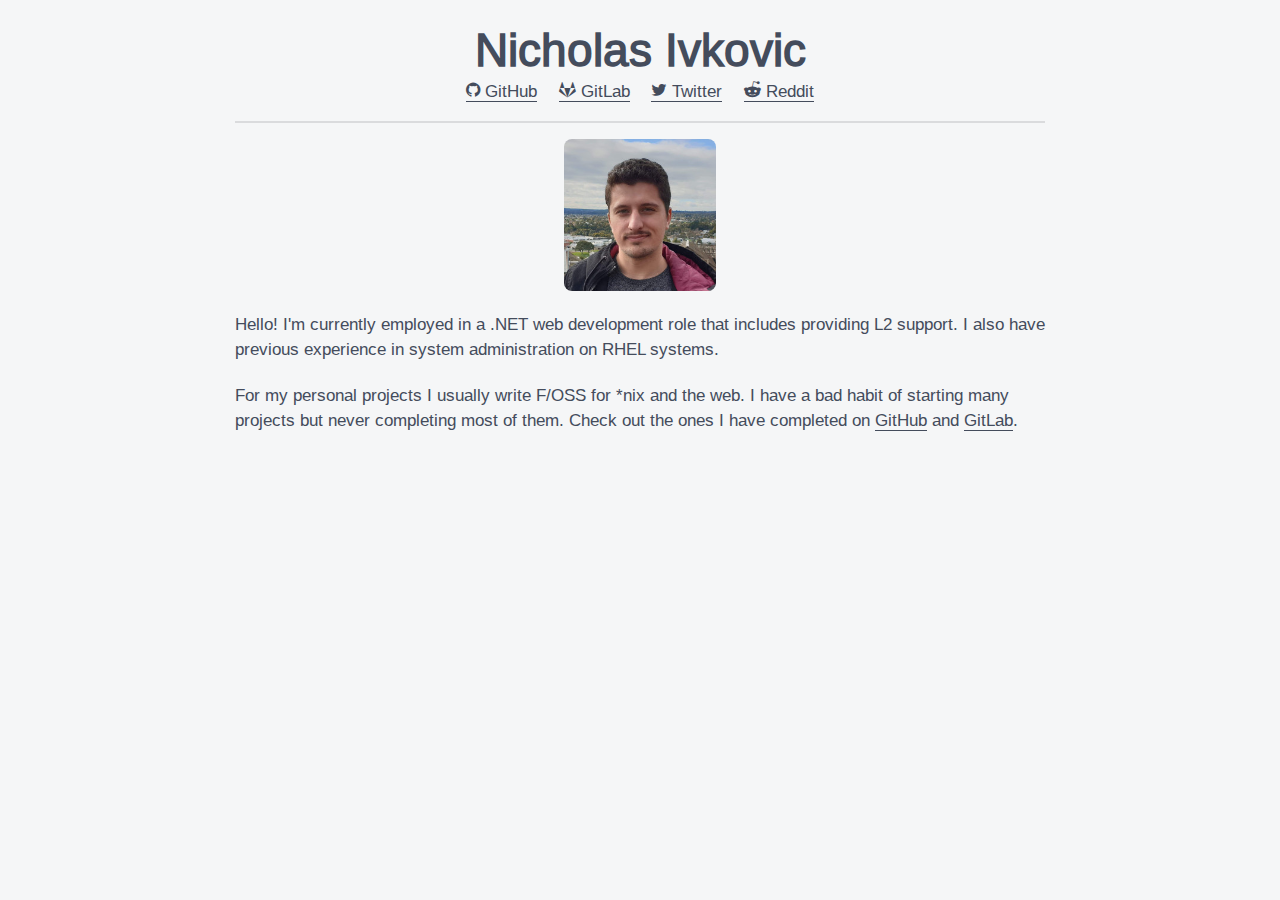
==== index.html @ a5f43fe8 "Replaced Font Awesome with IcoMoon" ====
<!DOCTYPE html>
<html lang="en">
<head>
	<title>Nicholas Ivkovic</title>
	
	<meta http-equiv="Content-Type" content="text/html; charset=utf-8">
	<meta name="author" content="Nicholas Ivkovic">
	<meta name="description" content="Experience in web development and system administration, writes F/OSS for *nix and the web">
	<meta name="viewport" content="width=480">
	<meta name="MobileOptimized" content="480">
	<meta name="HandheldFriendly" content="true">

	<link rel="canonical" href="https://nivkovic.net">
	<link rel="shortcut icon" href="res/img/me.ico">
	<link rel="stylesheet" href="css/nivkovic.css">
	<link rel="stylesheet" href="css/icomoon.css">
</head>
<body>
	<div id="header" role="banner">
		<h1>Nicholas Ivkovic</h1>
		<div id="nav" role="navigation" aria-label="External links">
			<ul>
				<li><a href="https://www.github.com/n-ivkovic"><i class="icon-github" aria-hidden="true"></i> GitHub</a></li>
				<li><a href="https://www.gitlab.com/n-ivkovic"><i class="icon-gitlab" aria-hidden="true"></i> GitLab</a></li>
				<li><a href="https://www.twitter.com/nivkovic_"><i class="icon-twitter" aria-hidden="true"></i> Twitter</a></li>
				<li><a href="https://www.reddit.com/user/n-ivkovic"><i class="icon-reddit-alien" aria-hidden="true"></i> Reddit</a></li>
			</ul>
		</div>
		<!-- /#nav -->
		<hr>
	</div>
	<!-- /#header -->

	<div id="main" role="main">
		<img src="res/img/me.jpg" alt="Me" style="height:9em">
		<p>
			Hello!
			I'm currently employed in a .NET web development role that includes providing L2 support.
			I also have previous experience in system administration on RHEL systems.
		</p>
		<p>
			For my personal projects I usually write F/OSS for *nix and the web.
			I have a bad habit of starting many projects but never completing most of them.
			Check out the ones I have completed on <a href="https://www.github.com/n-ivkovic">GitHub</a> and <a href="https://www.gitlab.com/n-ivkovic">GitLab</a>.
		</p>
	</div>
	<!-- /#main -->
</body>
</html>
---- css/nivkovic.css ----
@font-face {
	font-family: "Liberation Sans";
	src: local("Liberation Sans"), local("Liberation Sans Regular"), url("../res/font/LiberationSans-Regular.ttf");
	font-weight: normal;
}

html {
	font-family: "Liberation Sans", "Arial", sans-serif;
	font-size: 1.05em;
	text-align: center;
	background-color: #F5F6F7;
	color: #444C5C;
}
body {
	margin: 1em auto;
	text-align: left;
}
#header, #footer {
	margin: 1em 0;
	text-align: center;
}
#header h1 {
	line-height: 85%;
}
#header ul {
	margin: 0.5em 0 0 0;
	padding: 0;
	list-style-type: none;
}
#header ul li {
	display: inline;
	margin: 0 0.5em;
}
h1, h2, h3, h4, h5, h6 {
	margin-bottom: 0.1em;
	font-weight: bold;
	line-height: 115%;
}
h1 {
	font-size: 2.75em;
}
a:link, a:visited {
	margin-bottom: 0.15em;
	border-width: 0.05em;
	border-bottom-style: solid;
	text-decoration: none;
	border-color: #444C5C;
	color: #444C5C;
}
a:hover, a:active {
	margin-bottom: 0em;
	border-width: 0.2em;
	border-bottom-style: solid;
	border-color: #7785A1;
	color: #7785A1;
}
p, li, th, td {
	line-height: 150%;
}
p, table {
	margin: 1.25em 0;
}
ul, ol {
	padding: 0 0 0 1.25em;
}
ul {
	list-style-type: disc;
}
hr {
	border-width: 1px;
	border-style: solid;
	margin: 1em 0;
}
hr, table, tr, td, th, pre, blockquote {
	border-color: #DADBDD; /*#444C5C alpha 25% on #F5F6F7*/
}
img {
	display: block;
	margin-left: auto;
	margin-right: auto;
	border-radius: 8px;
}

@media screen and (max-width: 900px) {
	body {
		width: 90%;
	}
}
@media screen and (min-width: 900px) {
	body {
		width: 810px;
	}
}
---- css/icomoon.css ----
@font-face {
  font-family: "icomoon";
  src: url("../res/font/icomoon.eot?y9frk6");
  src: url("../res/font/icomoon.eot?y9frk6#iefix"), url("../res/font/icomoon.ttf?y9frk6"), url("../res/font/icomoon.woff?y9frk6"), url("../res/font/icomoon.svg?y9frk6#icomoon");
  font-weight: normal;
  font-style: normal;
}

[class^="icon-"], [class*=" icon-"] {
  /* use !important to prevent issues with browser extensions that change fonts */
  font-family: "icomoon" !important;
  font-style: normal;
  font-weight: normal;
  font-variant: normal;
  text-transform: none;
  line-height: 1;

  /* Better Font Rendering =========== */
  -webkit-font-smoothing: antialiased;
  -moz-osx-font-smoothing: grayscale;
}

.icon-reddit-alien:before {
  content: "\e900";
}
.icon-twitter:before {
  content: "\e901";
}
.icon-gitlab:before {
  content: "\e902";
}
.icon-github:before {
  content: "\e903";
}
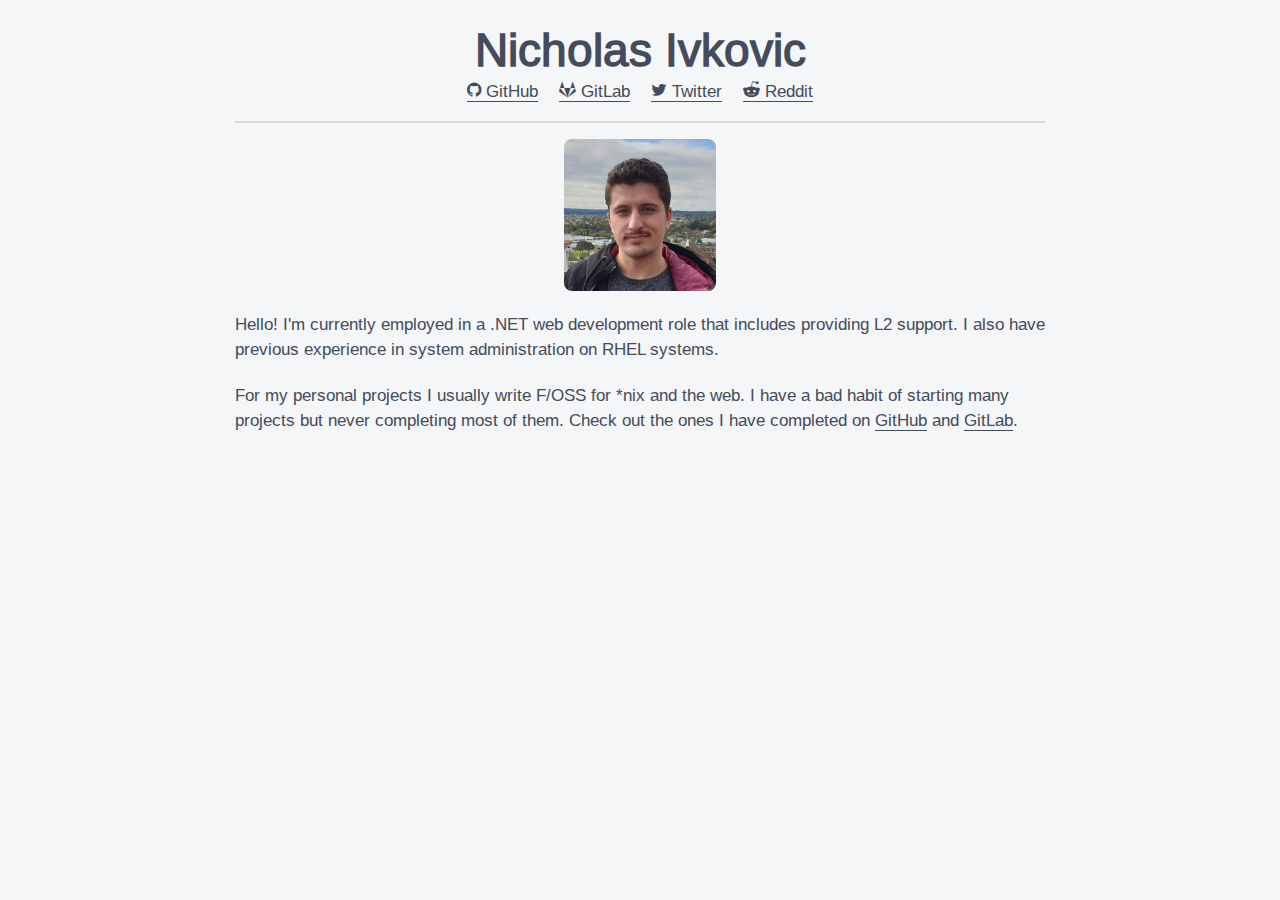
==== commit 2d33a92c: "Font and CSS optimisations * Fixed broken Liberation Sans loading * Converted Liberation Sans to var" ====
--- a/index.html
+++ b/index.html
@@ -12,18 +12,17 @@
 
 	<link rel="canonical" href="https://nivkovic.net">
 	<link rel="shortcut icon" href="res/img/me.ico">
-	<link rel="stylesheet" href="css/nivkovic.css">
-	<link rel="stylesheet" href="css/icomoon.css">
+	<link rel="stylesheet" href="stylesheet.css">
 </head>
 <body>
 	<div id="header" role="banner">
 		<h1>Nicholas Ivkovic</h1>
 		<div id="nav" role="navigation" aria-label="External links">
 			<ul>
-				<li><a href="https://www.github.com/n-ivkovic"><i class="icon-github" aria-hidden="true"></i> GitHub</a></li>
-				<li><a href="https://www.gitlab.com/n-ivkovic"><i class="icon-gitlab" aria-hidden="true"></i> GitLab</a></li>
-				<li><a href="https://www.twitter.com/nivkovic_"><i class="icon-twitter" aria-hidden="true"></i> Twitter</a></li>
-				<li><a href="https://www.reddit.com/user/n-ivkovic"><i class="icon-reddit-alien" aria-hidden="true"></i> Reddit</a></li>
+				<li><a href="https://www.github.com/n-ivkovic"><span class="icon-github" aria-hidden="true"></span>GitHub</a></li>
+				<li><a href="https://www.gitlab.com/n-ivkovic"><span class="icon-gitlab" aria-hidden="true"></span>GitLab</a></li>
+				<li><a href="https://www.twitter.com/nivkovic_"><span class="icon-twitter" aria-hidden="true"></span>Twitter</a></li>
+				<li><a href="https://www.reddit.com/user/n-ivkovic"><span class="icon-reddit" aria-hidden="true"></span>Reddit</a></li>
 			</ul>
 		</div>
 		<!-- /#nav -->
--- a/stylesheet.css
+++ b/stylesheet.css
@@ -0,0 +1,138 @@
+/* Font Squirrel */
+@font-face {
+    font-family: "Liberation Sans";
+    src: url("res/font/LiberationSans-Regular.eot");
+    src: local("Liberation Sans"),
+		url("res/font/LiberationSans-Regular.eot?#iefix") format("embedded-opentype"),
+		url("res/font/LiberationSans-Regular.woff2") format("woff2"),
+		url("res/font/LiberationSans-Regular.woff") format("woff"),
+		url("res/font/LiberationSans-Regular.ttf") format("truetype"),
+		url("res/font/LiberationSans-Regular.svg#liberation_sansregular") format("svg");
+    font-weight: normal;
+    font-style: normal;
+}
+
+/* IcoMoon */
+@font-face {
+	font-family: "IcoMoon";
+	src: url("res/font/icomoon.eot");
+	src: url("res/font/icomoon.eot#iefix") format("embedded-opentype"),
+		url("res/font/icomoon.woff") format("woff"),
+		url("res/font/icomoon.ttf") format("truetype"),
+		url("res/font/icomoon.svg#icomoon") format("svg");
+	font-weight: normal;
+	font-style: normal;
+	font-display: block;
+}
+[class^="icon-"], [class*=" icon-"] {
+	font-family: "icomoon" !important;
+	font-style: normal;
+	font-weight: normal;
+	font-variant: normal;
+	text-transform: none;
+	line-height: 1;
+	padding-right: 0.25em;
+	-webkit-font-smoothing: antialiased;
+	-moz-osx-font-smoothing: grayscale;
+}
+.icon-github:before {
+  content: "\E900";
+}
+.icon-gitlab:before {
+  content: "\E901";
+}
+.icon-twitter:before {
+  content: "\E902";
+}
+.icon-reddit:before {
+  content: "\E903";
+}
+
+/* nivkovic */
+html {
+	font-family: "Liberation Sans", "Arial", sans-serif;
+	font-size: 1.05em;
+	text-align: center;
+	background-color: #F5F6F7;
+	color: #444C5C;
+}
+body {
+	margin: 1em auto;
+	text-align: left;
+}
+#header, #footer {
+	margin: 1em 0;
+	text-align: center;
+}
+#header h1 {
+	line-height: 85%;
+}
+#header ul {
+	margin: 0.5em 0 0 0;
+	padding: 0;
+	list-style-type: none;
+}
+#header ul li {
+	display: inline;
+	margin: 0 0.5em;
+}
+h1, h2, h3, h4, h5, h6 {
+	margin-bottom: 0.1em;
+	font-weight: bold;
+	line-height: 115%;
+}
+h1 {
+	font-size: 2.75em;
+}
+a:link, a:visited {
+	margin-bottom: 0.15em;
+	border-width: 0.05em;
+	border-bottom-style: solid;
+	text-decoration: none;
+	border-color: #444C5C;
+	color: #444C5C;
+}
+a:hover, a:active {
+	margin-bottom: 0em;
+	border-width: 0.2em;
+	border-bottom-style: solid;
+	border-color: #7785A1;
+	color: #7785A1;
+}
+p, li, th, td {
+	line-height: 150%;
+}
+p, table {
+	margin: 1.25em 0;
+}
+ul, ol {
+	padding: 0 0 0 1.25em;
+}
+ul {
+	list-style-type: disc;
+}
+hr {
+	border-width: 1px;
+	border-style: solid;
+	margin: 1em 0;
+}
+hr, table, tr, td, th, pre, blockquote {
+	border-color: #DADBDD; /*#444C5C alpha 25% on #F5F6F7*/
+}
+img {
+	display: block;
+	margin-left: auto;
+	margin-right: auto;
+	border-radius: 8px;
+}
+@media screen and (max-width: 900px) {
+	body {
+		width: 90%;
+	}
+}
+@media screen and (min-width: 900px) {
+	body {
+		width: 810px;
+	}
+}
+
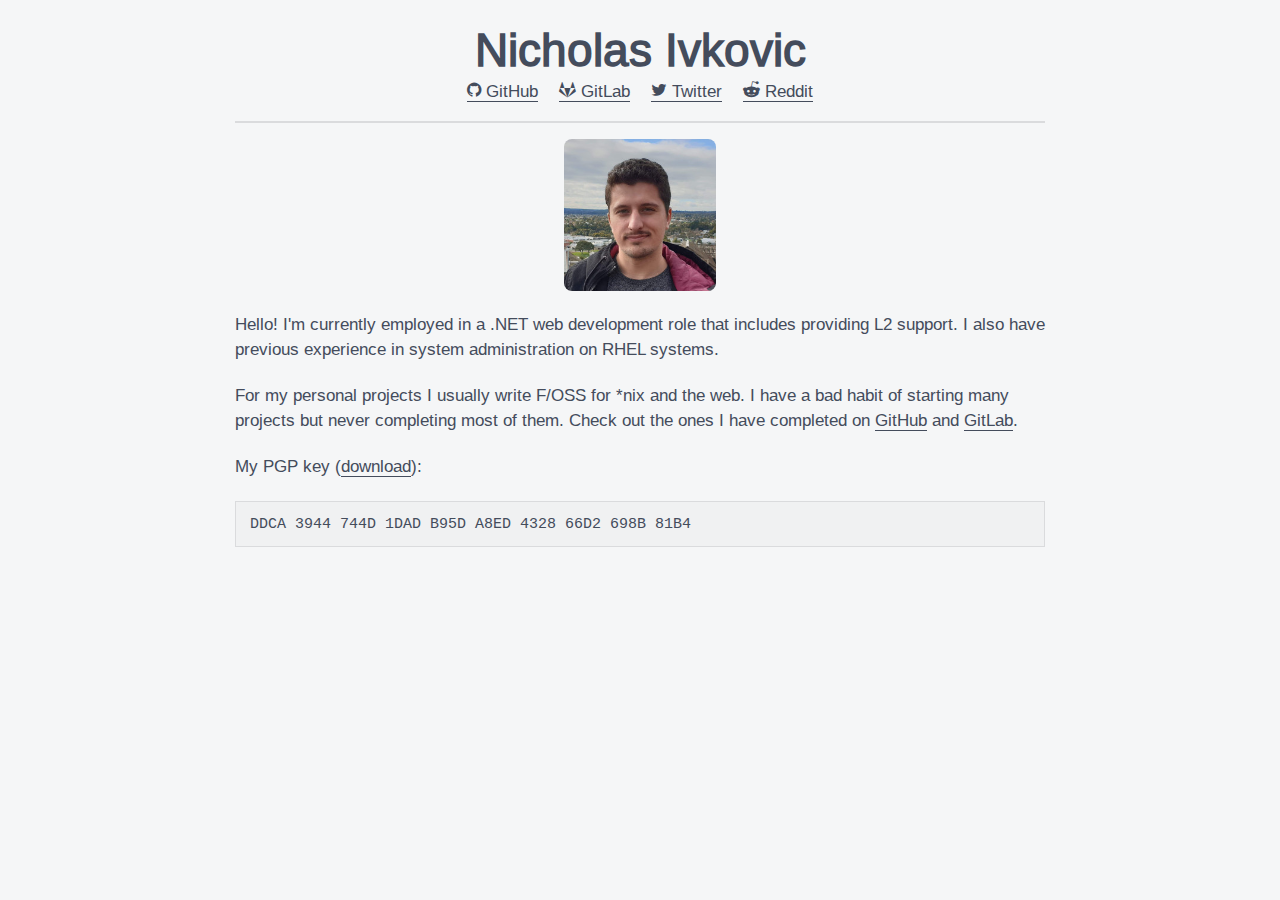
==== commit edc4bd9e: "Added PGP key" ====
--- a/index.html
+++ b/index.html
@@ -42,6 +42,10 @@
 			I have a bad habit of starting many projects but never completing most of them.
 			Check out the ones I have completed on <a href="https://www.github.com/n-ivkovic">GitHub</a> and <a href="https://www.gitlab.com/n-ivkovic">GitLab</a>.
 		</p>
+		<p>
+			My PGP key (<a href="nivkovic.pgp">download</a>):
+			<pre><code>DDCA 3944 744D 1DAD B95D A8ED 4328 66D2 698B 81B4</code></pre>
+		</p>
 	</div>
 	<!-- /#main -->
 </body>
--- a/stylesheet.css
+++ b/stylesheet.css
@@ -1,17 +1,29 @@
 /* Font Squirrel */
 @font-face {
-    font-family: "Liberation Sans";
-    src: url("res/font/LiberationSans-Regular.eot");
-    src: local("Liberation Sans"),
+	font-family: "Liberation Sans";
+	src: url("res/font/LiberationSans-Regular.eot");
+	src: local("Liberation Sans"),
 		url("res/font/LiberationSans-Regular.eot?#iefix") format("embedded-opentype"),
 		url("res/font/LiberationSans-Regular.woff2") format("woff2"),
 		url("res/font/LiberationSans-Regular.woff") format("woff"),
 		url("res/font/LiberationSans-Regular.ttf") format("truetype"),
 		url("res/font/LiberationSans-Regular.svg#liberation_sansregular") format("svg");
-    font-weight: normal;
-    font-style: normal;
+	font-weight: normal;
+	font-style: normal;
 }
-
+@font-face {
+	font-family: "Liberation Mono";
+	src: url("res/font/LiberationMono-Regular.eot");
+	src: local("Liberation Mono"),
+		url("res/font/LiberationMono-Regular.eot?#iefix") format("embedded-opentype"),
+		url("res/font/LiberationMono-Regular.woff2") format("woff2"),
+		url("res/font/LiberationMono-Regular.woff") format("woff"),
+		url("res/font/LiberationMono-Regular.ttf") format("truetype"),
+		url("res/font/LiberationMono-Regular.svg#liberation_monoregular") format("svg");
+	font-weight: normal;
+	font-style: normal;
+}
+ 
 /* IcoMoon */
 @font-face {
 	font-family: "IcoMoon";
@@ -25,7 +37,7 @@
 	font-display: block;
 }
 [class^="icon-"], [class*=" icon-"] {
-	font-family: "icomoon" !important;
+	font-family: "IcoMoon" !important;
 	font-style: normal;
 	font-weight: normal;
 	font-variant: normal;
@@ -84,6 +96,9 @@
 h1 {
 	font-size: 2.75em;
 }
+h6, code, #footer {
+	font-size: 0.875em;
+}
 a:link, a:visited {
 	margin-bottom: 0.15em;
 	border-width: 0.05em;
@@ -116,8 +131,18 @@
 	border-style: solid;
 	margin: 1em 0;
 }
+code {
+	font-family: "Liberation Mono", "Lucida Console", monospace;
+}
+pre {
+	border: 1px solid;
+	padding: 1em;
+}
 hr, table, tr, td, th, pre, blockquote {
 	border-color: #DADBDD; /*#444C5C alpha 25% on #F5F6F7*/
+}
+th, pre, code, blockquote {
+	background-color: #F0F1F2; /*#444C5C alpha 5% on #F5F6F7*/
 }
 img {
 	display: block;
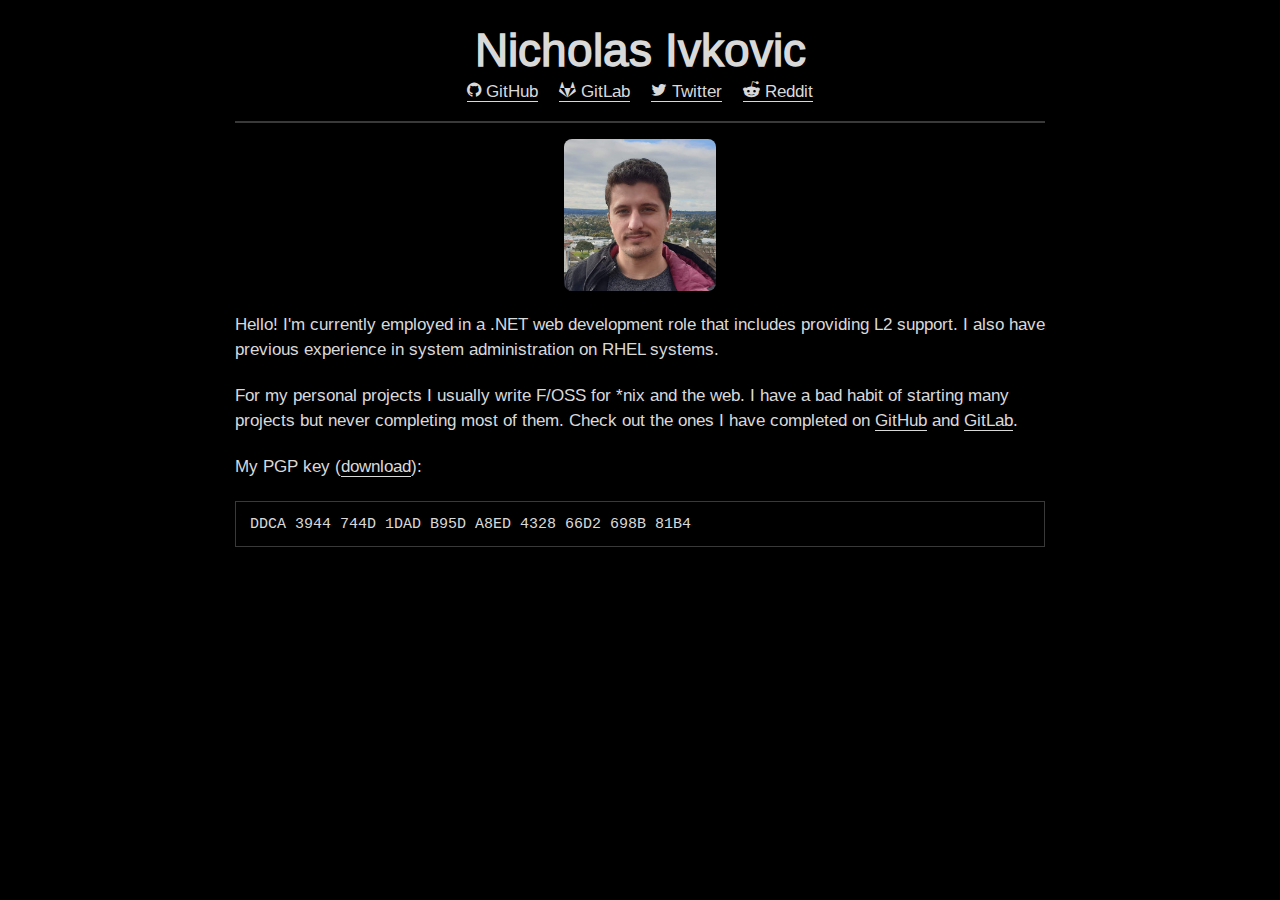
==== commit 137e143b: "Changed to dark theme, moved CSS to index" ====
--- a/index.html
+++ b/index.html
@@ -12,7 +12,180 @@
 
 	<link rel="canonical" href="https://nivkovic.net">
 	<link rel="shortcut icon" href="res/img/me.ico">
-	<link rel="stylesheet" href="stylesheet.css">
+
+	<style>
+		/* Font Squirrel */
+		@font-face {
+			font-family: "Liberation Sans";
+			src: url("res/font/LiberationSans-Regular.eot");
+			src: local("Liberation Sans"),
+				url("res/font/LiberationSans-Regular.eot?#iefix") format("embedded-opentype"),
+				url("res/font/LiberationSans-Regular.woff2") format("woff2"),
+				url("res/font/LiberationSans-Regular.woff") format("woff"),
+				url("res/font/LiberationSans-Regular.ttf") format("truetype"),
+				url("res/font/LiberationSans-Regular.svg#liberation_sansregular") format("svg");
+			font-weight: normal;
+			font-style: normal;
+		}
+		@font-face {
+			font-family: "Liberation Mono";
+			src: url("res/font/LiberationMono-Regular.eot");
+			src: local("Liberation Mono"),
+				url("res/font/LiberationMono-Regular.eot?#iefix") format("embedded-opentype"),
+				url("res/font/LiberationMono-Regular.woff2") format("woff2"),
+				url("res/font/LiberationMono-Regular.woff") format("woff"),
+				url("res/font/LiberationMono-Regular.ttf") format("truetype"),
+				url("res/font/LiberationMono-Regular.svg#liberation_monoregular") format("svg");
+			font-weight: normal;
+			font-style: normal;
+		}
+		 
+		/* IcoMoon */
+		@font-face {
+			font-family: "IcoMoon";
+			src: url("res/font/icomoon.eot");
+			src: url("res/font/icomoon.eot#iefix") format("embedded-opentype"),
+				url("res/font/icomoon.woff") format("woff"),
+				url("res/font/icomoon.ttf") format("truetype"),
+				url("res/font/icomoon.svg#icomoon") format("svg");
+			font-weight: normal;
+			font-style: normal;
+			font-display: block;
+		}
+		[class^="icon-"], [class*=" icon-"] {
+			font-family: "IcoMoon" !important;
+			font-style: normal;
+			font-weight: normal;
+			font-variant: normal;
+			text-transform: none;
+			line-height: 1;
+			padding-right: 0.25em;
+			-webkit-font-smoothing: antialiased;
+			-moz-osx-font-smoothing: grayscale;
+		}
+		.icon-github:before {
+		  content: "\E900";
+		}
+		.icon-gitlab:before {
+		  content: "\E901";
+		}
+		.icon-twitter:before {
+		  content: "\E902";
+		}
+		.icon-reddit:before {
+		  content: "\E903";
+		}
+
+		/* nivkovic */
+		html {
+			font-family: "Liberation Sans", "Arial", sans-serif;
+			font-size: 1.05em;
+			text-align: center;
+		}
+		body {
+			margin: 1em auto;
+			text-align: left;
+		}
+		#header, #footer {
+			margin: 1em 0;
+			text-align: center;
+		}
+		#header h1 {
+			line-height: 85%;
+		}
+		#header ul {
+			margin: 0.5em 0 0 0;
+			padding: 0;
+			list-style-type: none;
+		}
+		#header ul li {
+			display: inline;
+			margin: 0 0.5em;
+		}
+		h1, h2, h3, h4, h5, h6 {
+			margin-bottom: 0.1em;
+			font-weight: bold;
+			line-height: 115%;
+		}
+		h1 {
+			font-size: 2.75em;
+		}
+		h6, code, #footer {
+			font-size: 0.875em;
+		}
+		a:link, a:visited {
+			margin-bottom: 0.15em;
+			border-width: 0.05em;
+			border-bottom-style: solid;
+			text-decoration: none;
+		}
+		a:hover, a:active {
+			margin-bottom: 0em;
+			border-width: 0.2em;
+			border-bottom-style: solid;
+		}
+		p, li, th, td {
+			line-height: 150%;
+		}
+		p, table {
+			margin: 1.25em 0;
+		}
+		ul, ol {
+			padding: 0 0 0 1.25em;
+		}
+		ul {
+			list-style-type: disc;
+		}
+		hr {
+			border-width: 1px;
+			border-style: solid;
+			margin: 1em 0;
+		}
+		code {
+			font-family: "Liberation Mono", "Lucida Console", monospace;
+		}
+		pre {
+			overflow: auto;
+			border: 1px solid;
+			padding: 1em;
+		}
+		img {
+			display: block;
+			margin-left: auto;
+			margin-right: auto;
+			border-radius: 8px;
+		}
+		@media screen and (max-width: 900px) {
+			body {
+				width: 90%;
+			}
+		}
+		@media screen and (min-width: 900px) {
+			body {
+				width: 810px;
+			}
+		}
+		/* nivkovic colours */
+		html {
+			background-color: #000000;
+		}
+		html, a:link, a:visited, h1, h2, h3, h4, h5, h6 {
+			color: #D9D9DA; 
+		}
+		a:hover, a:active {
+			color: #F9F9FA;
+		}
+		a:link, a:visited {
+			border-color: #D9D9DA; 
+		}
+		a:hover, a:active {
+			border-color: #F9F9FA;
+		}
+		hr, table, tr, td, th, pre, blockquote {
+			border-color: #39393A;
+		}
+	</style>
+
 </head>
 <body>
 	<div id="header" role="banner">
@@ -44,8 +217,8 @@
 		</p>
 		<p>
 			My PGP key (<a href="nivkovic.pgp">download</a>):
-			<pre><code>DDCA 3944 744D 1DAD B95D A8ED 4328 66D2 698B 81B4</code></pre>
 		</p>
+		<pre><code>DDCA 3944 744D 1DAD B95D A8ED 4328 66D2 698B 81B4</code></pre>
 	</div>
 	<!-- /#main -->
 </body>
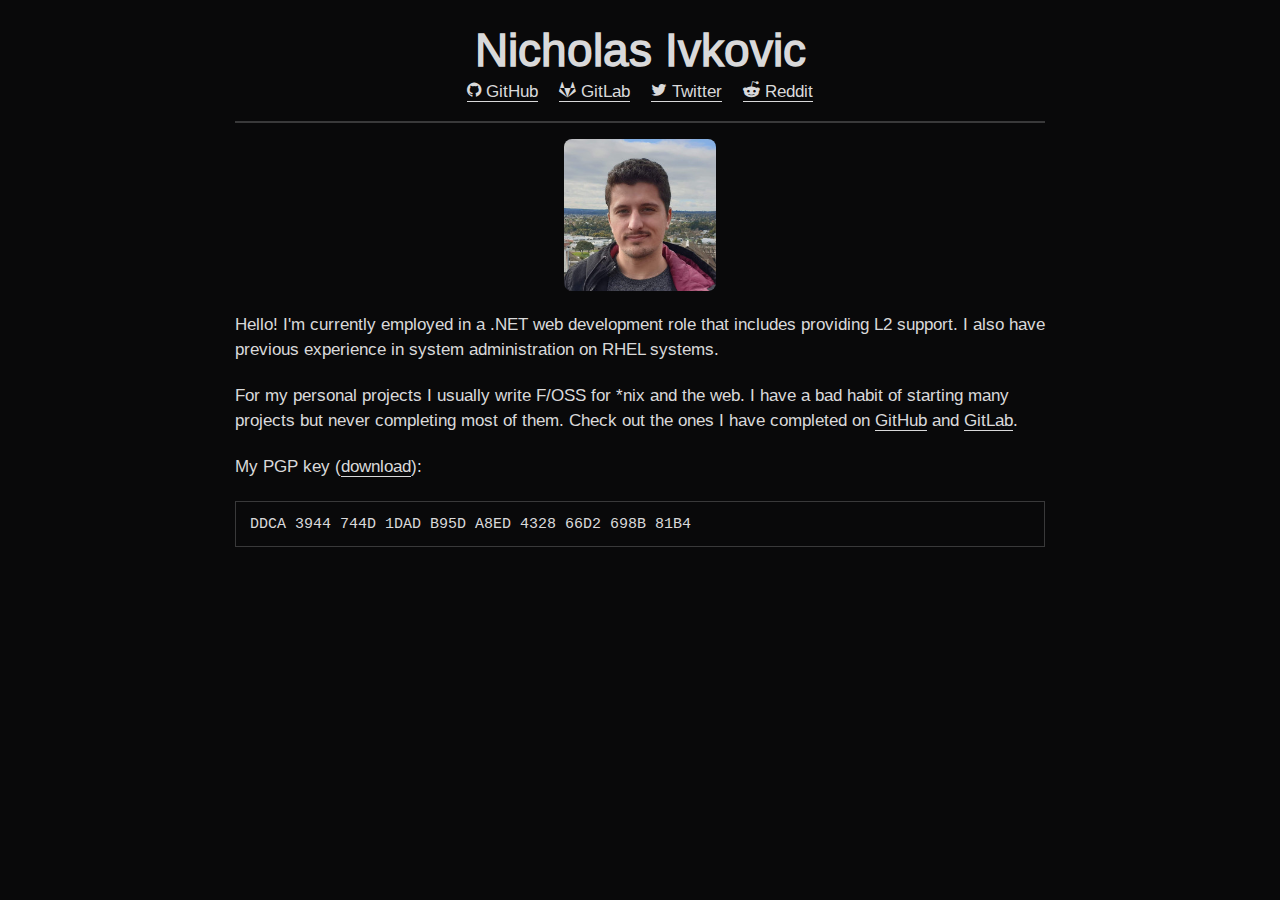
==== commit 46596f30: "CSS changes, renamed PGP public key file" ====
--- a/index.html
+++ b/index.html
@@ -13,7 +13,7 @@
 	<link rel="canonical" href="https://nivkovic.net">
 	<link rel="shortcut icon" href="res/img/me.ico">
 
-	<style>
+	<style type="text/css">
 		/* Font Squirrel */
 		@font-face {
 			font-family: "Liberation Sans";
@@ -113,16 +113,17 @@
 		h6, code, #footer {
 			font-size: 0.875em;
 		}
+		a {
+			text-decoration: none;
+			border-bottom-style: solid;
+		}
 		a:link, a:visited {
-			margin-bottom: 0.15em;
+			margin-bottom: 0.1em;
 			border-width: 0.05em;
-			border-bottom-style: solid;
-			text-decoration: none;
 		}
 		a:hover, a:active {
 			margin-bottom: 0em;
-			border-width: 0.2em;
-			border-bottom-style: solid;
+			border-width: 0.15em;
 		}
 		p, li, th, td {
 			line-height: 150%;
@@ -167,7 +168,7 @@
 		}
 		/* nivkovic colours */
 		html {
-			background-color: #000000;
+			background-color: #09090A;
 		}
 		html, a:link, a:visited, h1, h2, h3, h4, h5, h6 {
 			color: #D9D9DA; 
@@ -216,7 +217,7 @@
 			Check out the ones I have completed on <a href="https://www.github.com/n-ivkovic">GitHub</a> and <a href="https://www.gitlab.com/n-ivkovic">GitLab</a>.
 		</p>
 		<p>
-			My PGP key (<a href="nivkovic.pgp">download</a>):
+			My PGP key (<a href="nivkovic.asc">download</a>):
 		</p>
 		<pre><code>DDCA 3944 744D 1DAD B95D A8ED 4328 66D2 698B 81B4</code></pre>
 	</div>
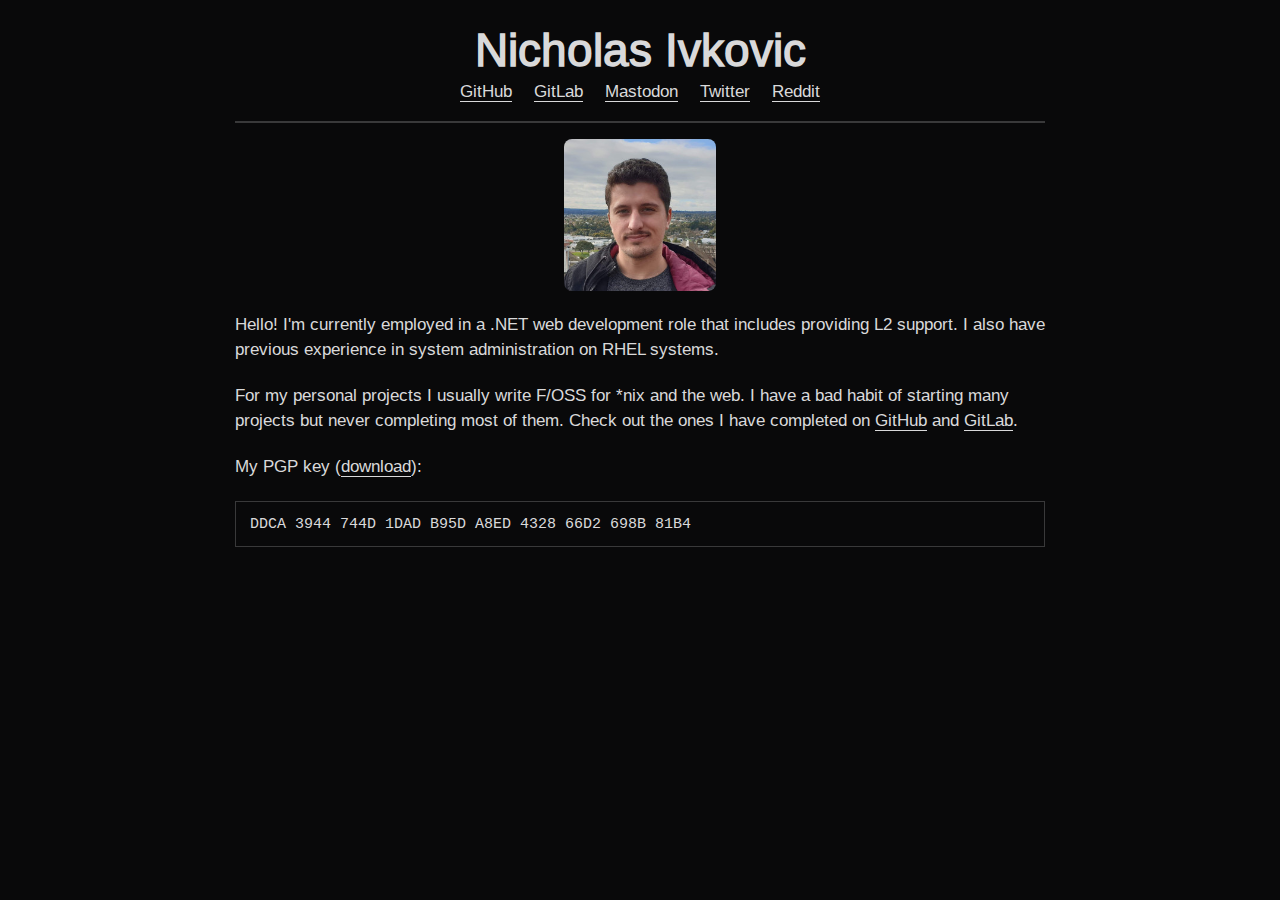
==== commit 98a6401c: "Updated links, removed IcoMoon icons" ====
--- a/index.html
+++ b/index.html
@@ -40,42 +40,6 @@
 			font-style: normal;
 		}
 		 
-		/* IcoMoon */
-		@font-face {
-			font-family: "IcoMoon";
-			src: url("res/font/icomoon.eot");
-			src: url("res/font/icomoon.eot#iefix") format("embedded-opentype"),
-				url("res/font/icomoon.woff") format("woff"),
-				url("res/font/icomoon.ttf") format("truetype"),
-				url("res/font/icomoon.svg#icomoon") format("svg");
-			font-weight: normal;
-			font-style: normal;
-			font-display: block;
-		}
-		[class^="icon-"], [class*=" icon-"] {
-			font-family: "IcoMoon" !important;
-			font-style: normal;
-			font-weight: normal;
-			font-variant: normal;
-			text-transform: none;
-			line-height: 1;
-			padding-right: 0.25em;
-			-webkit-font-smoothing: antialiased;
-			-moz-osx-font-smoothing: grayscale;
-		}
-		.icon-github:before {
-		  content: "\E900";
-		}
-		.icon-gitlab:before {
-		  content: "\E901";
-		}
-		.icon-twitter:before {
-		  content: "\E902";
-		}
-		.icon-reddit:before {
-		  content: "\E903";
-		}
-
 		/* nivkovic */
 		html {
 			font-family: "Liberation Sans", "Arial", sans-serif;
@@ -193,10 +157,11 @@
 		<h1>Nicholas Ivkovic</h1>
 		<div id="nav" role="navigation" aria-label="External links">
 			<ul>
-				<li><a href="https://www.github.com/n-ivkovic"><span class="icon-github" aria-hidden="true"></span>GitHub</a></li>
-				<li><a href="https://www.gitlab.com/n-ivkovic"><span class="icon-gitlab" aria-hidden="true"></span>GitLab</a></li>
-				<li><a href="https://www.twitter.com/nivkovic_"><span class="icon-twitter" aria-hidden="true"></span>Twitter</a></li>
-				<li><a href="https://www.reddit.com/user/n-ivkovic"><span class="icon-reddit" aria-hidden="true"></span>Reddit</a></li>
+				<li><a href="https://www.github.com/n-ivkovic">GitHub</a></li>
+				<li><a href="https://www.gitlab.com/n-ivkovic">GitLab</a></li>
+				<li><a href="https://mastodon.online/@nivkovic">Mastodon</a></li>
+				<li><a href="https://www.twitter.com/nivkovic_">Twitter</a></li>
+				<li><a href="https://www.reddit.com/user/n-ivkovic">Reddit</a></li>
 			</ul>
 		</div>
 		<!-- /#nav -->
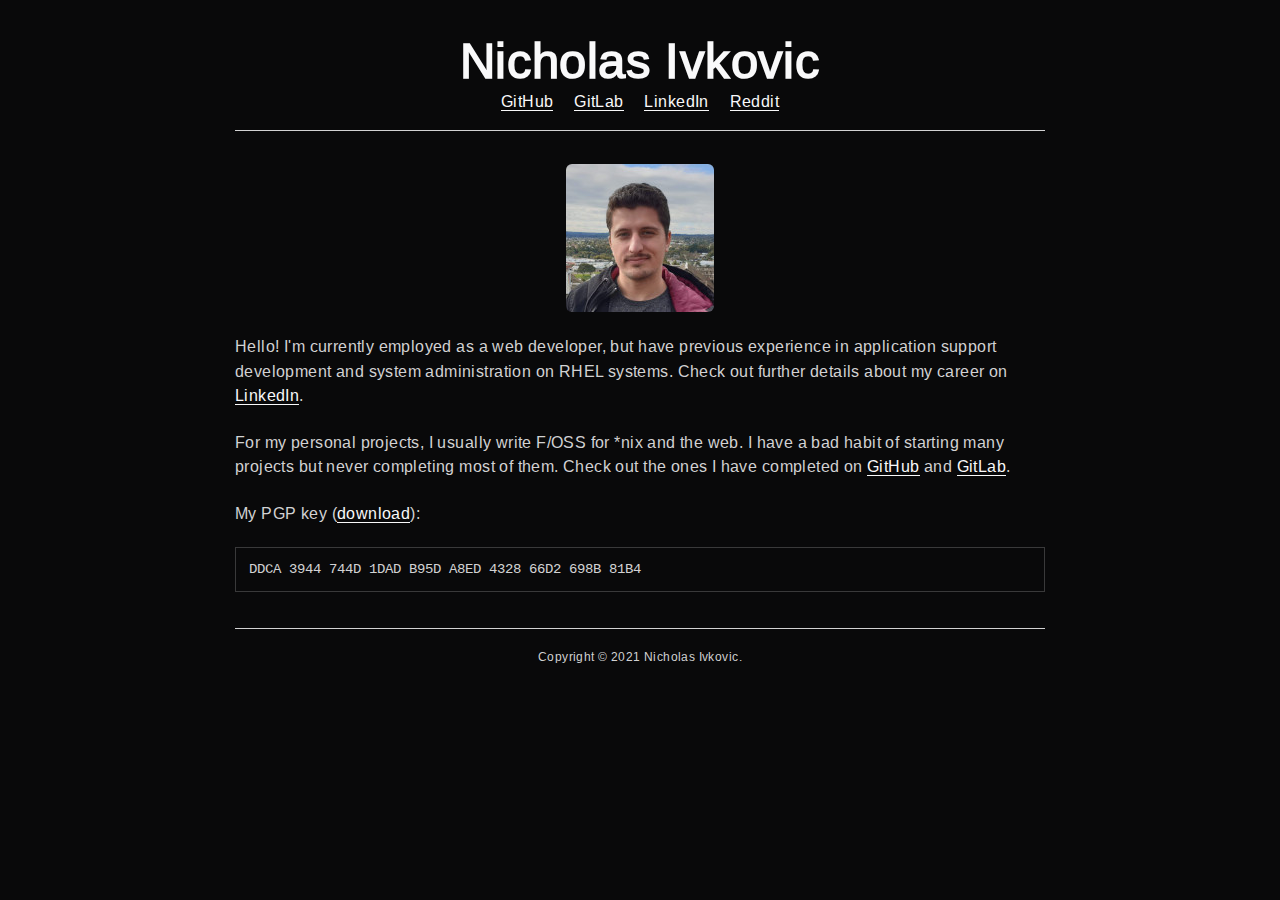
==== commit 0c95598d: "Updated job details, preparations for full blog-enabled site" ====
--- a/index.html
+++ b/index.html
@@ -5,179 +5,40 @@
 	
 	<meta http-equiv="Content-Type" content="text/html; charset=utf-8">
 	<meta name="author" content="Nicholas Ivkovic">
-	<meta name="description" content="Experience in web development and system administration, writes F/OSS for *nix and the web">
+	<meta name="description" content="Web developer, writes F/OSS for *nix and the web">
 	<meta name="viewport" content="width=480">
 	<meta name="MobileOptimized" content="480">
 	<meta name="HandheldFriendly" content="true">
 
 	<link rel="canonical" href="https://nivkovic.net">
-	<link rel="shortcut icon" href="res/img/me.ico">
-
-	<style type="text/css">
-		/* Font Squirrel */
-		@font-face {
-			font-family: "Liberation Sans";
-			src: url("res/font/LiberationSans-Regular.eot");
-			src: local("Liberation Sans"),
-				url("res/font/LiberationSans-Regular.eot?#iefix") format("embedded-opentype"),
-				url("res/font/LiberationSans-Regular.woff2") format("woff2"),
-				url("res/font/LiberationSans-Regular.woff") format("woff"),
-				url("res/font/LiberationSans-Regular.ttf") format("truetype"),
-				url("res/font/LiberationSans-Regular.svg#liberation_sansregular") format("svg");
-			font-weight: normal;
-			font-style: normal;
-		}
-		@font-face {
-			font-family: "Liberation Mono";
-			src: url("res/font/LiberationMono-Regular.eot");
-			src: local("Liberation Mono"),
-				url("res/font/LiberationMono-Regular.eot?#iefix") format("embedded-opentype"),
-				url("res/font/LiberationMono-Regular.woff2") format("woff2"),
-				url("res/font/LiberationMono-Regular.woff") format("woff"),
-				url("res/font/LiberationMono-Regular.ttf") format("truetype"),
-				url("res/font/LiberationMono-Regular.svg#liberation_monoregular") format("svg");
-			font-weight: normal;
-			font-style: normal;
-		}
-		 
-		/* nivkovic */
-		html {
-			font-family: "Liberation Sans", "Arial", sans-serif;
-			font-size: 1.05em;
-			text-align: center;
-		}
-		body {
-			margin: 1em auto;
-			text-align: left;
-		}
-		#header, #footer {
-			margin: 1em 0;
-			text-align: center;
-		}
-		#header h1 {
-			line-height: 85%;
-		}
-		#header ul {
-			margin: 0.5em 0 0 0;
-			padding: 0;
-			list-style-type: none;
-		}
-		#header ul li {
-			display: inline;
-			margin: 0 0.5em;
-		}
-		h1, h2, h3, h4, h5, h6 {
-			margin-bottom: 0.1em;
-			font-weight: bold;
-			line-height: 115%;
-		}
-		h1 {
-			font-size: 2.75em;
-		}
-		h6, code, #footer {
-			font-size: 0.875em;
-		}
-		a {
-			text-decoration: none;
-			border-bottom-style: solid;
-		}
-		a:link, a:visited {
-			margin-bottom: 0.1em;
-			border-width: 0.05em;
-		}
-		a:hover, a:active {
-			margin-bottom: 0em;
-			border-width: 0.15em;
-		}
-		p, li, th, td {
-			line-height: 150%;
-		}
-		p, table {
-			margin: 1.25em 0;
-		}
-		ul, ol {
-			padding: 0 0 0 1.25em;
-		}
-		ul {
-			list-style-type: disc;
-		}
-		hr {
-			border-width: 1px;
-			border-style: solid;
-			margin: 1em 0;
-		}
-		code {
-			font-family: "Liberation Mono", "Lucida Console", monospace;
-		}
-		pre {
-			overflow: auto;
-			border: 1px solid;
-			padding: 1em;
-		}
-		img {
-			display: block;
-			margin-left: auto;
-			margin-right: auto;
-			border-radius: 8px;
-		}
-		@media screen and (max-width: 900px) {
-			body {
-				width: 90%;
-			}
-		}
-		@media screen and (min-width: 900px) {
-			body {
-				width: 810px;
-			}
-		}
-		/* nivkovic colours */
-		html {
-			background-color: #09090A;
-		}
-		html, a:link, a:visited, h1, h2, h3, h4, h5, h6 {
-			color: #D9D9DA; 
-		}
-		a:hover, a:active {
-			color: #F9F9FA;
-		}
-		a:link, a:visited {
-			border-color: #D9D9DA; 
-		}
-		a:hover, a:active {
-			border-color: #F9F9FA;
-		}
-		hr, table, tr, td, th, pre, blockquote {
-			border-color: #39393A;
-		}
-	</style>
-
+	<link rel="stylesheet" href="stylesheet.css">
 </head>
 <body>
 	<div id="header" role="banner">
 		<h1>Nicholas Ivkovic</h1>
-		<div id="nav" role="navigation" aria-label="External links">
+		<div class="nav" role="navigation" aria-label="External navigation">
 			<ul>
+				<!--<li><a href="./index.html">Home</a></li>-->
+				<!--<li><a href="./blog/index.html">Blog</a></li>-->
 				<li><a href="https://www.github.com/n-ivkovic">GitHub</a></li>
 				<li><a href="https://www.gitlab.com/n-ivkovic">GitLab</a></li>
-				<li><a href="https://mastodon.online/@nivkovic">Mastodon</a></li>
-				<li><a href="https://www.twitter.com/nivkovic_">Twitter</a></li>
+				<li><a href="https://www.linkedin.com/in/nicholas-ivkovic">LinkedIn</a></li>
 				<li><a href="https://www.reddit.com/user/n-ivkovic">Reddit</a></li>
 			</ul>
 		</div>
 		<!-- /#nav -->
-		<hr>
 	</div>
 	<!-- /#header -->
 
 	<div id="main" role="main">
-		<img src="res/img/me.jpg" alt="Me" style="height:9em">
+		<img src="res/img/me.jpg" alt="Me">
 		<p>
 			Hello!
-			I'm currently employed in a .NET web development role that includes providing L2 support.
-			I also have previous experience in system administration on RHEL systems.
+			I'm currently employed as a web developer, but have previous experience in application support development and system administration on RHEL systems.
+			Check out further details about my career on <a href="https://www.linkedin.com/in/nicholas-ivkovic">LinkedIn</a>.
 		</p>
 		<p>
-			For my personal projects I usually write F/OSS for *nix and the web.
+			For my personal projects, I usually write F/OSS for *nix and the web.
 			I have a bad habit of starting many projects but never completing most of them.
 			Check out the ones I have completed on <a href="https://www.github.com/n-ivkovic">GitHub</a> and <a href="https://www.gitlab.com/n-ivkovic">GitLab</a>.
 		</p>
@@ -187,5 +48,26 @@
 		<pre><code>DDCA 3944 744D 1DAD B95D A8ED 4328 66D2 698B 81B4</code></pre>
 	</div>
 	<!-- /#main -->
+
+	<div id="footer" role="contentinfo">
+		<!--<div class="nav" role="navigation" aria-label="External navigation">
+			<ul>
+				<li><a href="https://www.github.com/n-ivkovic">GitHub</a></li>
+				<li><a href="https://www.gitlab.com/n-ivkovic">GitLab</a></li>
+				<li><a href="https://www.linkedin.com/in/nicholas-ivkovic">LinkedIn</a></li>
+				<li><a href="https://mastodon.online/web/accounts/209010">Mastodon</a></li>
+				<li><a href="https://www.twitter.com/nivkovic_">Twitter</a></li>
+				<li><a href="https://www.reddit.com/user/n-ivkovic">Reddit</a></li>
+			</ul>
+		</div>-->
+		<p>
+			Copyright &copy; 2021 Nicholas Ivkovic.
+		</p>
+		<!--<p>
+			Content licensed under <a rel="license" href="https://creativecommons.org/licenses/by/4.0/">CC BY 4.0</a> or later, code licensed under <a rel="license" href="./res/bsd.txt">BSD 3-Clause</a>.
+		</p>-->
+	</div>
+	<!-- /#footer -->
+
 </body>
 </html>
--- a/stylesheet.css
+++ b/stylesheet.css
@@ -0,0 +1,189 @@
+/* Font Squirrel */
+@font-face {
+	font-family: "Liberation Sans";
+	src: url("res/font/LiberationSans-Regular.eot");
+	src: local("Liberation Sans"),
+		url("res/font/LiberationSans-Regular.eot?#iefix") format("embedded-opentype"),
+		url("res/font/LiberationSans-Regular.woff2") format("woff2"),
+		url("res/font/LiberationSans-Regular.woff") format("woff"),
+		url("res/font/LiberationSans-Regular.ttf") format("truetype"),
+		url("res/font/LiberationSans-Regular.svg#liberation_sansregular") format("svg");
+	font-weight: normal;
+	font-style: normal;
+}
+@font-face {
+	font-family: "Liberation Mono";
+	src: url("res/font/LiberationMono-Regular.eot");
+	src: local("Liberation Mono"),
+		url("res/font/LiberationMono-Regular.eot?#iefix") format("embedded-opentype"),
+		url("res/font/LiberationMono-Regular.woff2") format("woff2"),
+		url("res/font/LiberationMono-Regular.woff") format("woff"),
+		url("res/font/LiberationMono-Regular.ttf") format("truetype"),
+		url("res/font/LiberationMono-Regular.svg#liberation_monoregular") format("svg");
+	font-weight: normal;
+	font-style: normal;
+}
+
+/* nivkovic */
+@media screen {
+	html {
+		overflow-y: scroll;
+	}
+}
+@media screen and (max-width: 900px) {
+	body {
+		width: 90%;
+	}
+}
+@media screen and (min-width: 900px) {
+	body {
+		width: 810px;
+	}
+}
+html {
+	text-align: center;
+}
+body {
+	margin: 0 auto;
+	padding: 0;
+	text-align: left;
+	font-family: "Liberation Sans", "Arial", sans-serif;
+	font-size: 1.025em;
+	letter-spacing: 0.025em;
+}
+#header, #footer {
+	margin: 0;
+	padding: 1em 0;
+	text-align: center;
+	border: 0 solid;
+}
+#header {
+	margin-bottom: 2em;
+	padding-top: 2em;
+	border-bottom-width: 1px;
+}
+#header h1 {
+	margin: 0;
+}
+#footer {
+	margin-top: 3em;
+	padding-bottom: 2em;
+	border-top-width: 1px;
+}
+#footer p {
+	margin: 0.5em;
+}
+#footer .nav ul {
+	padding-bottom: 0.25em;
+}
+.nav ul {
+	margin: 0;
+	padding: 0;
+	list-style-type: none;
+}
+.nav ul li {
+	display: inline;
+	margin: 0 0.5em;
+}
+#main {
+	text-align: left;
+}
+h1, h2, h3, h4, h5, h6 {
+	margin: 0.25em 0;
+	padding: 0;
+	font-weight: bold;
+	line-height: 115%;
+}
+h1 {
+	font-size: 3em;
+}
+h2 {
+	font-size: 2.25em;
+}
+h3 {
+	font-size: 1.5em;
+}
+h4 {
+	font-size: 1.2em;
+}
+h5, code {
+	font-size: 0.875em;
+}
+h6, #footer {
+	font-size: 0.75em;
+}
+a {
+	margin-bottom: 0em;
+	text-decoration: none;
+	border-width: 0.05em;
+	border-bottom-style: solid;
+}
+p, li, th, td {
+	line-height: 150%;
+}
+th, td, hr {
+	border: 1px solid;
+}
+p, table {
+	margin: 1.33em 0;
+}
+ul, ol {
+	padding: 0 0 0 1.33em;
+}
+ul {
+	list-style-type: square;
+}
+table {
+	border-collapse: collapse;
+}
+th, td {
+	padding: 0.33em 0.5em;
+}
+th {
+	text-align: center;
+	font-weight: bold;
+}
+hr {
+	margin: 1em 0;
+}
+blockquote {
+	padding: 1px 0 1px 1em;
+	margin: 0;
+	border-left: 1px solid;
+}
+code {
+	letter-spacing: 0;
+	font-family: "Liberation Mono", "Lucida Console", monospace;
+}
+pre {
+	overflow: auto;
+	padding: 1em;
+	border: 1px solid;
+}
+img {
+	display: block;
+	margin-left: auto;
+	margin-right: auto;
+	border-radius: 6px;
+}
+/* nivkovic colours */
+html {
+	background-color: #09090A;
+}
+html, #footer a:link, #footer a:visited {
+	color: #D2D2D3;
+}
+a:link, a:visited, strong, b, h1, h2, h3, h4, h5, h6, th {
+	color: #F9F9FA;
+}
+a:hover, a:active {
+	color: #09090A !important;
+	background-color: #F9F9FA;
+	border-color: #F9F9FA !important;
+}
+hr, table, tr, td, th, pre, blockquote {
+	border-color: #39393A;
+}
+#header, #footer {
+	border-color: #D2D2D3;
+}
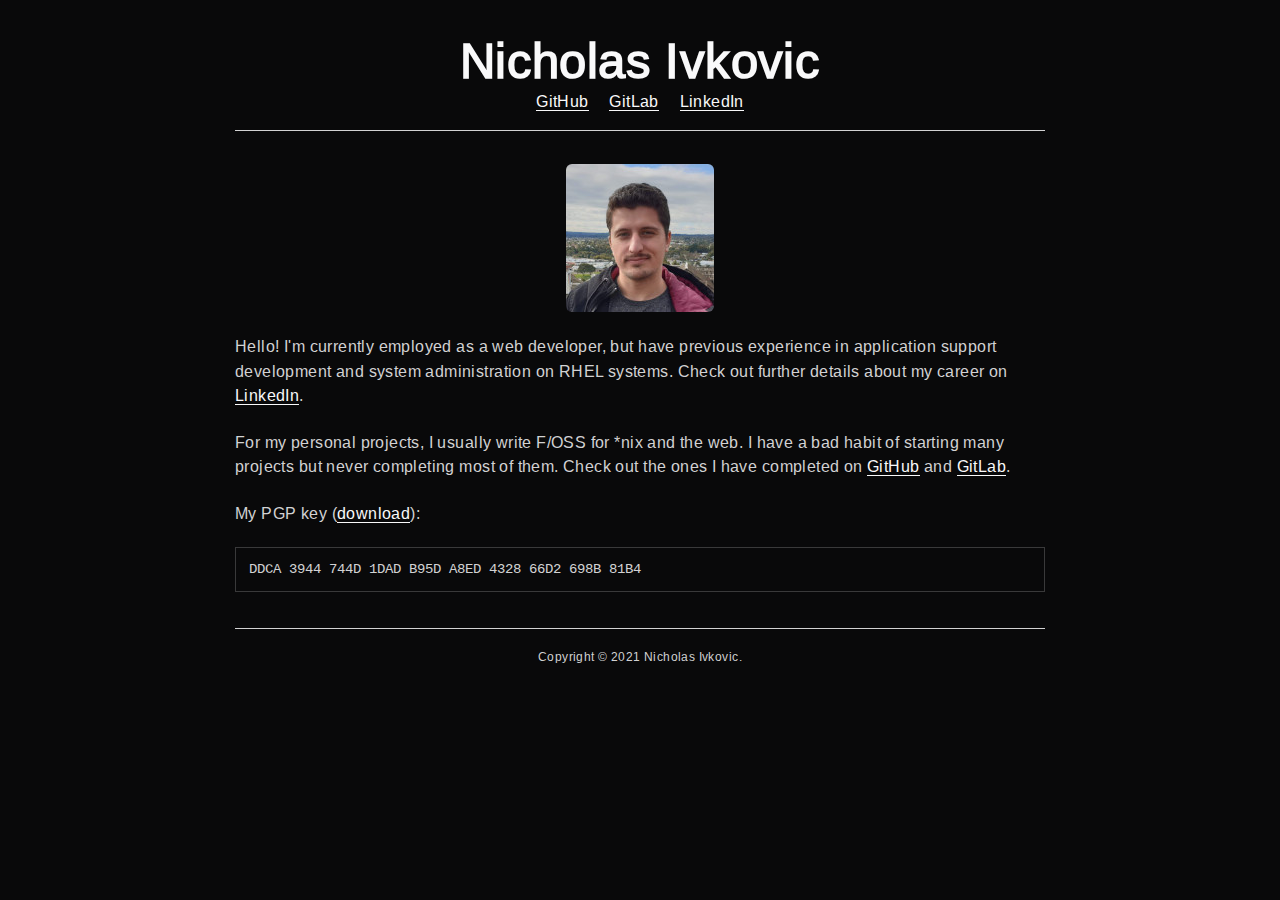
==== commit 60b91e5b: "Rearranged head, removed links" ====
--- a/index.html
+++ b/index.html
@@ -1,14 +1,14 @@
 <!DOCTYPE html>
 <html lang="en">
 <head>
-	<title>Nicholas Ivkovic</title>
-	
 	<meta http-equiv="Content-Type" content="text/html; charset=utf-8">
 	<meta name="author" content="Nicholas Ivkovic">
 	<meta name="description" content="Web developer, writes F/OSS for *nix and the web">
 	<meta name="viewport" content="width=480">
 	<meta name="MobileOptimized" content="480">
 	<meta name="HandheldFriendly" content="true">
+
+	<title>Nicholas Ivkovic</title>
 
 	<link rel="canonical" href="https://nivkovic.net">
 	<link rel="stylesheet" href="stylesheet.css">
@@ -23,7 +23,6 @@
 				<li><a href="https://www.github.com/n-ivkovic">GitHub</a></li>
 				<li><a href="https://www.gitlab.com/n-ivkovic">GitLab</a></li>
 				<li><a href="https://www.linkedin.com/in/nicholas-ivkovic">LinkedIn</a></li>
-				<li><a href="https://www.reddit.com/user/n-ivkovic">Reddit</a></li>
 			</ul>
 		</div>
 		<!-- /#nav -->
@@ -50,16 +49,6 @@
 	<!-- /#main -->
 
 	<div id="footer" role="contentinfo">
-		<!--<div class="nav" role="navigation" aria-label="External navigation">
-			<ul>
-				<li><a href="https://www.github.com/n-ivkovic">GitHub</a></li>
-				<li><a href="https://www.gitlab.com/n-ivkovic">GitLab</a></li>
-				<li><a href="https://www.linkedin.com/in/nicholas-ivkovic">LinkedIn</a></li>
-				<li><a href="https://mastodon.online/web/accounts/209010">Mastodon</a></li>
-				<li><a href="https://www.twitter.com/nivkovic_">Twitter</a></li>
-				<li><a href="https://www.reddit.com/user/n-ivkovic">Reddit</a></li>
-			</ul>
-		</div>-->
 		<p>
 			Copyright &copy; 2021 Nicholas Ivkovic.
 		</p>
